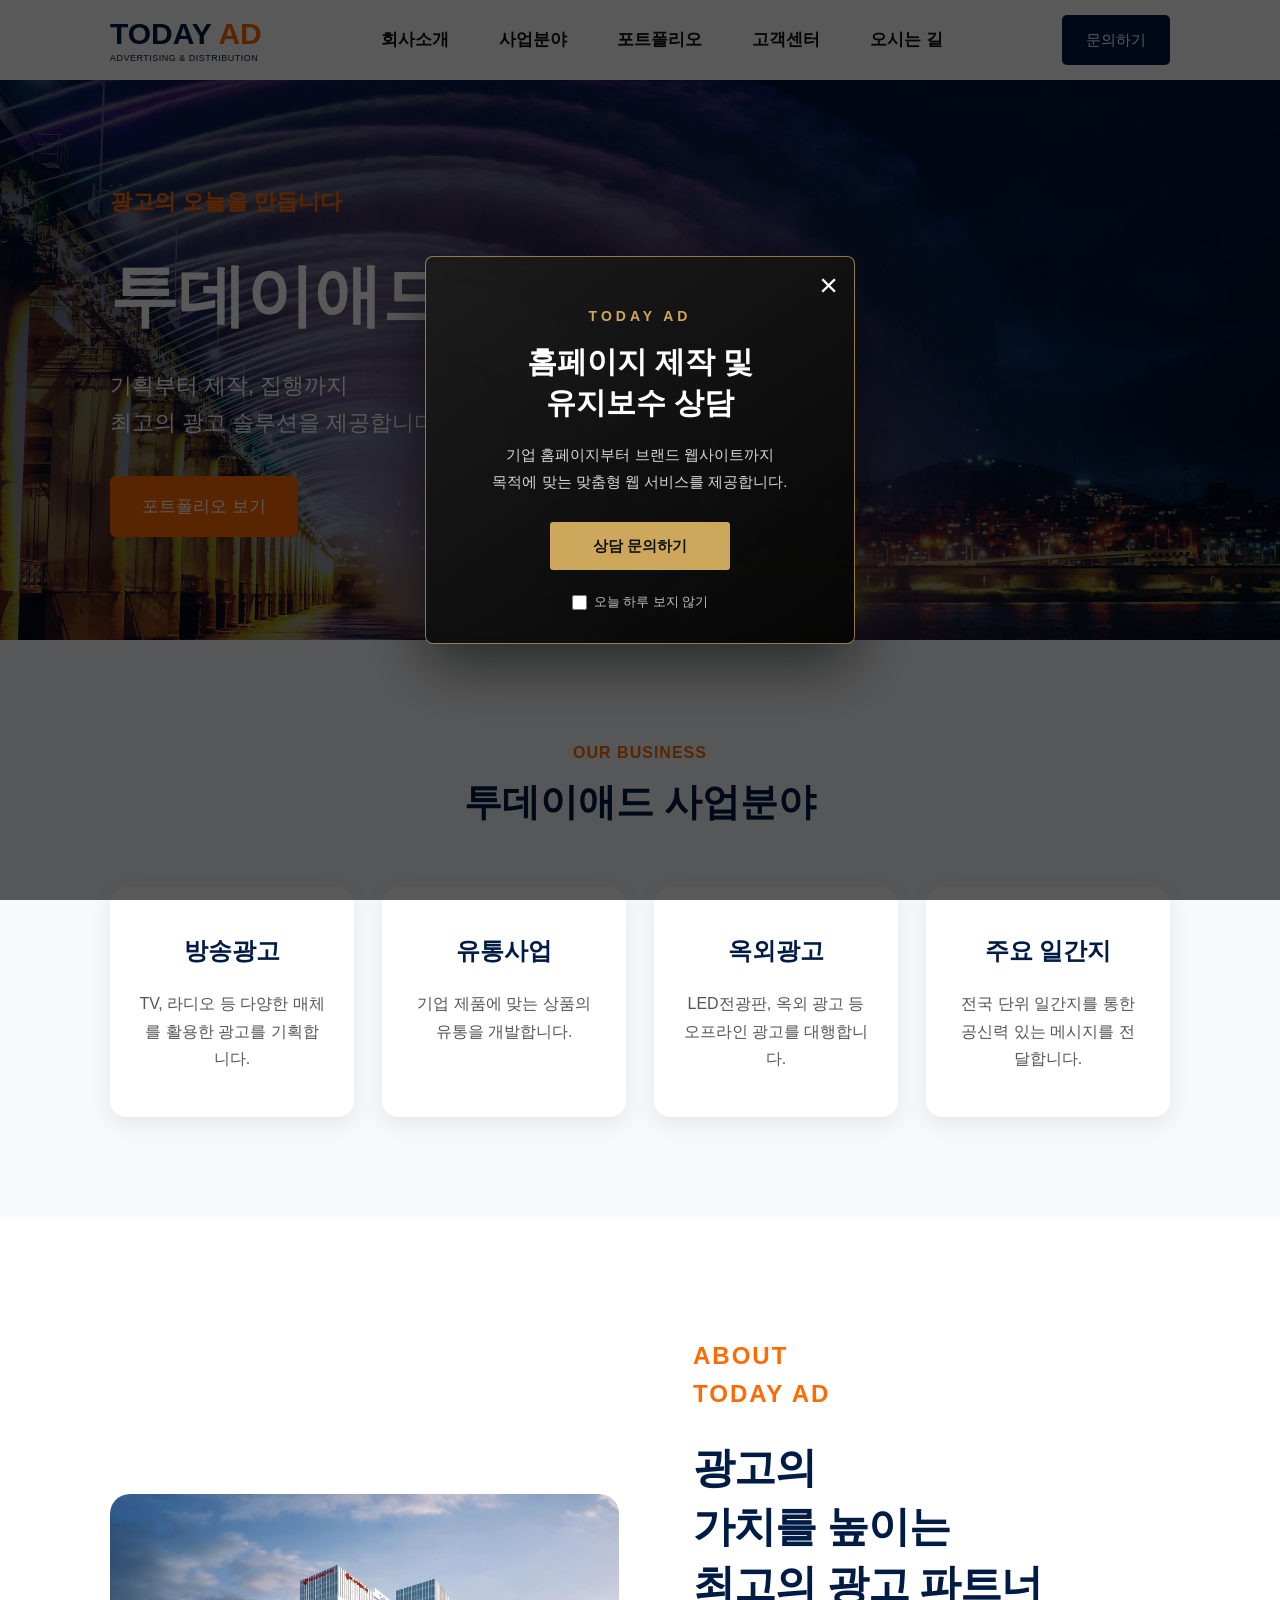
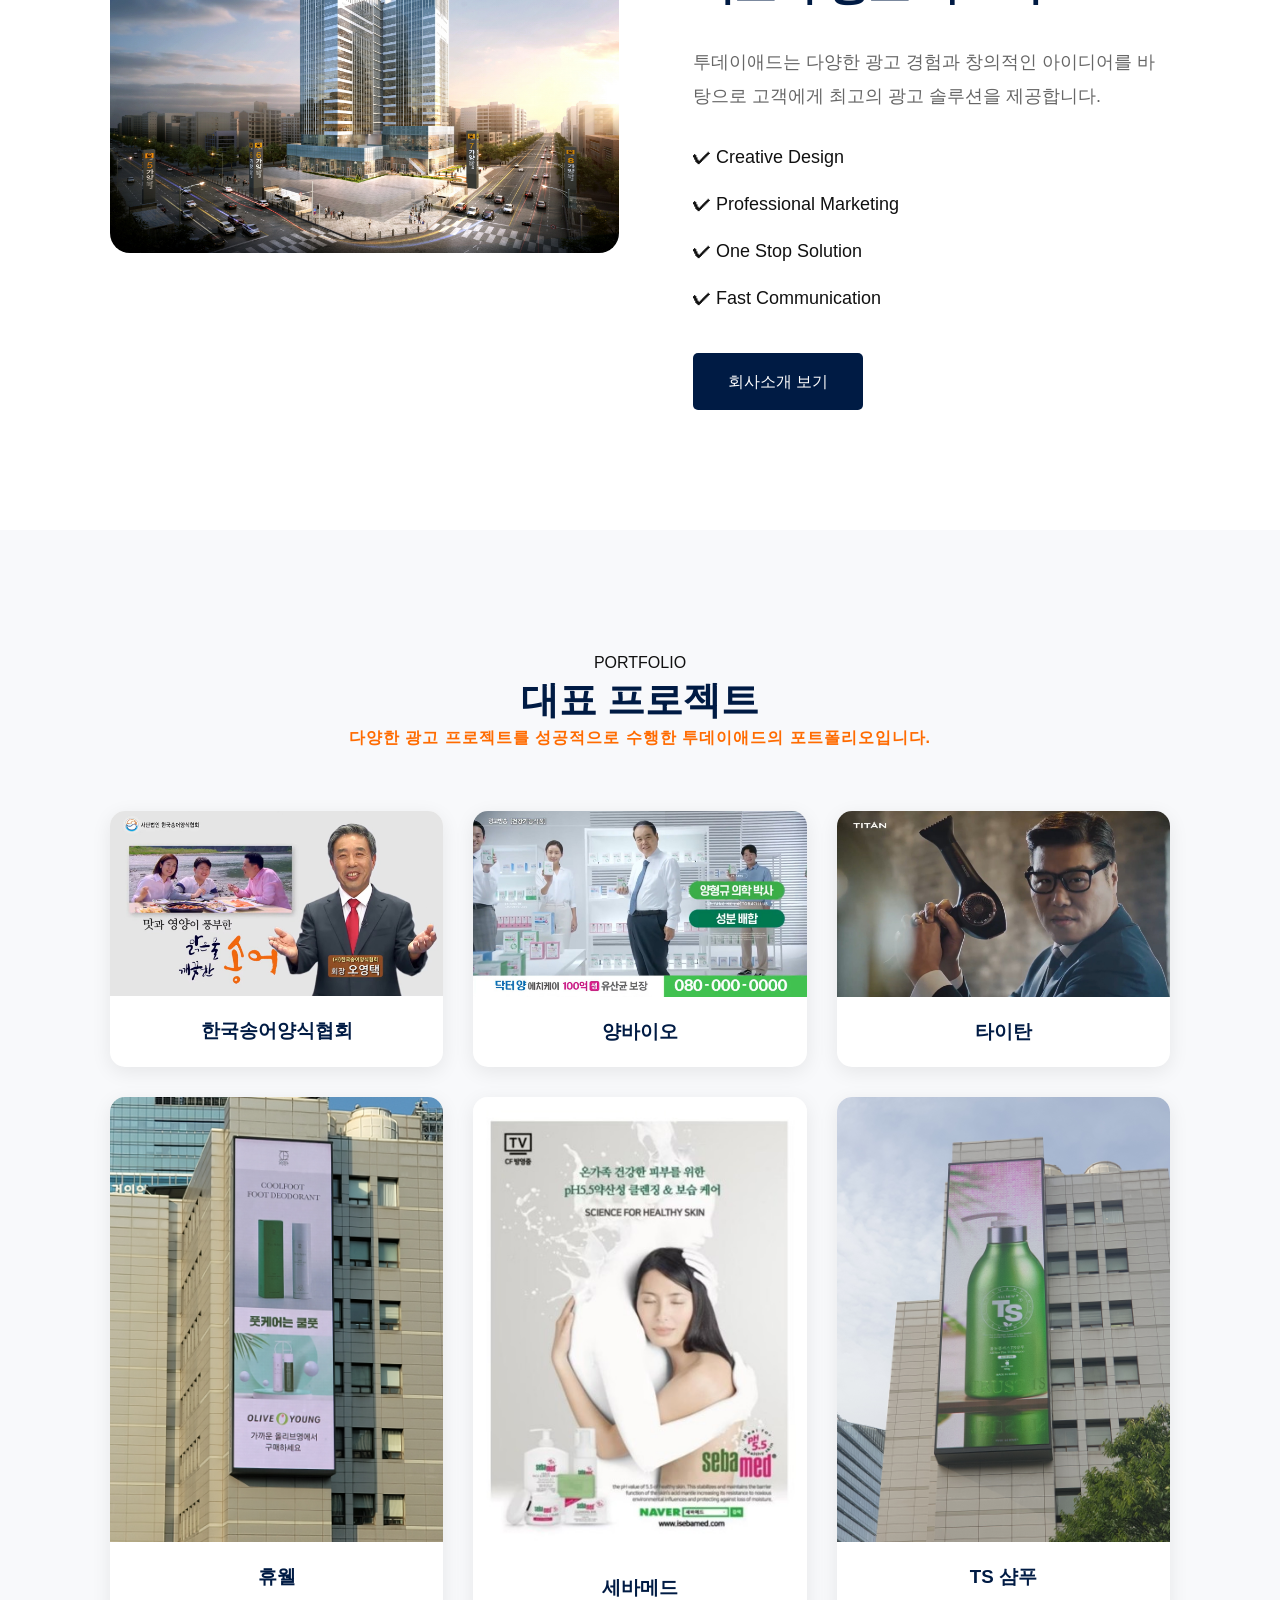
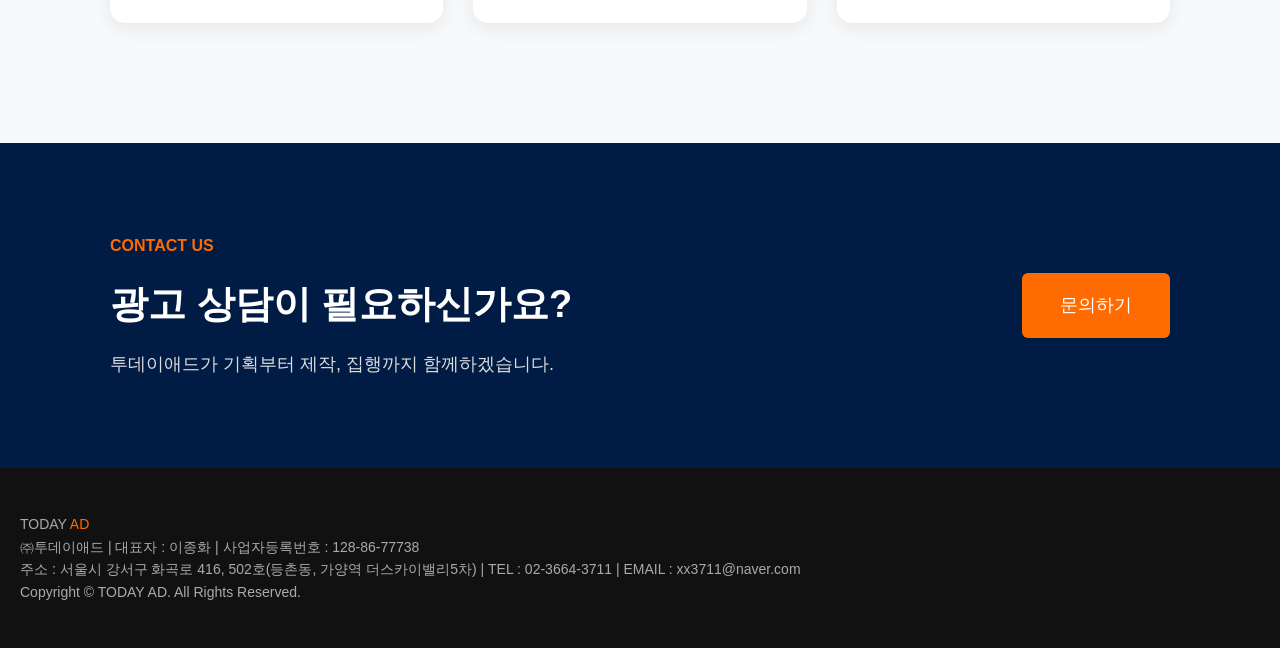
==== index.html @ 16fe9e1e "Add files via upload" ====
<!doctype html>
<html lang="ko">
<head>
	
 <meta charset="utf-8">

  <title>TODAY AD | 광고대행 · 옥외광고 · 디자인 · 인쇄</title>

  <meta name="description" content="TODAY AD는 광고기획, 옥외광고, 디자인, 인쇄, 마케팅 전문 광고회사입니다.">

  <meta name="keywords" content="투데이애드, TODAY AD, 광고대행, 광고회사, 옥외광고, 현수막, 배너, 디자인, 인쇄, 마케팅">

  <meta name="viewport" content="width=device-width, initial-scale=1.0">

  <link rel="stylesheet" href="css/style.css">	
	

</head>

<body>

	<!-- TODAY AD 팝업 -->
<div class="today-popup" id="todayPopup">

  <div class="popup-box">

    <button type="button" class="popup-close" id="popupClose">
      ×
    </button>

    <div class="popup-label">
      TODAY AD
    </div>

    <h2>
      홈페이지 제작 및<br>
      유지보수 상담
    </h2>

    <p>
      기업 홈페이지부터 브랜드 웹사이트까지<br>
      목적에 맞는 맞춤형 웹 서비스를 제공합니다.
    </p>

    <a href="contact.html" class="popup-button">
      상담 문의하기
    </a>

    <label class="popup-today-close">
      <input type="checkbox" id="todayCloseCheck">
      오늘 하루 보지 않기
    </label>

  </div>

</div>
	
  <!-- 헤더 -->
  <header>
    <div class="logo">
      TODAY <span>AD</span>
      <p>ADVERTISING & DISTRIBUTION</p>
    </div>

    <nav>
      <a href="company.html">회사소개</a>
      <a href="business.html">사업분야</a>
	  <a href="portfolio.html">포트폴리오</a>
      <a href="contact.html">고객센터</a>
      <a href="location.html">오시는 길</a>
    </nav>

    <a href="contact.html" class="top-btn">문의하기</a>
  </header>

	
<!-- 메인 비주얼 -->
<section class="main-visual">
  <div class="main-text">
    <p class="orange">광고의 오늘을 만듭니다</p>
    <h1>투데이애드</h1>
    <p>기획부터 제작, 집행까지<br>최고의 광고 솔루션을 제공합니다.</p>
    <a href="portfolio.html" class="main-btn">포트폴리오 보기</a>
  </div>
</section>	
	
			
	
<!-- 사업분야 -->
<section class="business-section">
  <div class="section-title">
    <p>OUR BUSINESS</p>
    <h2>투데이애드 사업분야</h2>
  </div>

  <div class="business-list">
    <div class="business-card">
      <h3>방송광고</h3>
      <p>TV, 라디오 등 다양한 매체를 활용한 광고를 기획합니다.</p>
    </div>

    <div class="business-card">
      <h3>유통사업</h3>
      <p>기업 제품에 맞는 상품의 유통을 개발합니다.</p>
    </div>

    <div class="business-card">
      <h3>옥외광고</h3>
      <p>LED전광판, 옥외 광고 등 오프라인 광고를 대행합니다.</p>
    </div>

    <div class="business-card">
      <h3>주요 일간지 </h3>
      <p>전국 단위 일간지를 통한 공신력 있는 메시지를 전달합니다.</p>
    </div>
  </div>
	
	</section>
	
	<!-- 회사소개 -->
	
<section class="about-section">

    <div class="about-image">
        <img src="images/about.jpg" alt="회사소개">
    </div>

    <div class="about-text">

		<span>ABOUT</span><br>
      <span>TODAY AD</span> 
		
<h2> 광고의 <br> 
		 가치를 높이는<br>
          최고의 광고 파트너 </h2>
<p>
          투데이애드는 다양한 광고 경험과 창의적인 아이디어를
          바탕으로 고객에게 최고의 광고 솔루션을 제공합니다.
      </p>

        <ul>
            <li>✔ Creative Design</li>
            <li>✔ Professional Marketing</li>
            <li>✔ One Stop Solution</li>
            <li>✔ Fast Communication</li>
        </ul>

        <a href="company.html" class="about-btn">
            회사소개 보기
        </a>

    </div>
	
	</section>

	
	<!-- Portfolio -->

<section class="portfolio-section">

    <div class="section-title">

        <span>PORTFOLIO</span>

        <h2>대표 프로젝트</h2>

        <p>
            다양한 광고 프로젝트를 성공적으로 수행한
            투데이애드의 포트폴리오입니다.
        </p>

    </div>

    <div class="portfolio-list">

        <div class="portfolio-item">
            <img src="images/portfolio1.jpg" alt="">
            <h3>한국송어양식협회</h3>
        </div>

        <div class="portfolio-item">
            <img src="images/portfolio2.jpg" alt="">
            <h3>양바이오</h3>
        </div>

        <div class="portfolio-item">
            <img src="images/portfolio3.jpg" alt="">
            <h3>타이탄</h3>
        </div>

        <div class="portfolio-item">
            <img src="images/portfolio4.jpg" alt="">
            <h3>휴웰</h3>
        </div>

        <div class="portfolio-item">
            <img src="images/portfolio5.jpg" alt="">
            <h3>세바메드</h3>
        </div>

        <div class="portfolio-item">
            <img src="images/portfolio6.jpg" alt="">
            <h3>TS 샴푸</h3>
        </div>

    </div>
	
	</section>  

	<!-- Contact -->
<section class="contact-section">
  <div class="contact-text">
    <p>CONTACT US</p>
    <h2>광고 상담이 필요하신가요?</h2>
    <span>투데이애드가 기획부터 제작, 집행까지 함께하겠습니다.</span>
  </div>

  <a href="contact.html" class="contact-btn">문의하기</a>
</section>

<!-- Footer -->
<footer>
  <div class="footer-logo">
    TODAY <span>AD</span>
  </div>

  <p>㈜투데이애드 | 대표자 : 이종화 | 사업자등록번호 : 128-86-77738</p>
  <p>주소 : 서울시 강서구 화곡로 416, 502호(등촌동, 가양역 더스카이밸리5차) | TEL : 02-3664-3711 | EMAIL : xx3711@naver.com</p>
  <p class="copy">Copyright © TODAY AD. All Rights Reserved.</p>
</footer>
	

<script src="js/contact.js?v=4"></script>


</body>
</html>
---- css/style.css ----
/* ============= */

* {
  margin: 0;
  padding: 0;
  box-sizing: border-box;
}

body {
  font-family: "맑은 고딕", "Noto Sans KR", sans-serif;
  color: #111;
  line-height: 1.6;
}

a {
  text-decoration: none;
  color: inherit;
}

img {
  max-width: 100%;
  display: block;
}

/* ===========================
   HEADER
=========================== */
header {
  position: fixed;
  top: 0;
  left: 0;
  width: 100%;
  height: 80px;
  background: #fff;
  display: flex;
  justify-content: space-between;
  align-items: center;
  padding: 0 110px;
  z-index: 999;
  box-shadow: 0 2px 10px rgba(0,0,0,0.08);
}

.logo {
  font-size: 30px;
  font-weight: bold;
  color: #001b44;
  line-height: 1.1;
}

.logo span {
  color: #ff6b00;
}

.logo p {
  font-size: 9px;
  font-weight: normal;
  letter-spacing: 0.5px;
  margin-top: 4px;
}

nav {
  display: flex;
  align-items: center;
}

nav a {
  margin: 0 25px;
  font-size: 17px;
  font-weight: 600;
  position: relative;
  transition: 0.3s;
}

nav a::after {
  content: "";
  position: absolute;
  width: 0;
  height: 2px;
  background: #ff6b00;
  left: 0;
  bottom: -8px;
  transition: 0.3s;
}

nav a:hover {
  color: #ff6b00;
}

nav a:hover::after {
  width: 100%;
}

.top-btn {
  background: #001b44;
  color: #fff;
  padding: 13px 24px;
  border-radius: 5px;
  font-size: 15px;
  white-space: nowrap;
  transition: 0.3s;
}

.top-btn:hover {
  background: #ff6b00;
}

/* ===========================
   MAIN PAGE
=========================== */
.main-visual {
  margin-top: 80px;
  height: 560px;
  background:
    linear-gradient(rgba(0,20,60,0.65), rgba(0,20,60,0.35)),
url("../images/main2.jpg") center/cover no-repeat;
  display: flex;
  align-items: center;
  padding-left: 110px;
}

.main-text {
  color: #fff;
}

.orange {
  color: #ff6b00;
  font-size: 20px;
  margin-bottom: 25px;
  font-weight: bold;
}

.main-text h1 {
  font-size: 68px;
  margin-bottom: 30px;
  line-height: 1.2;
}

.main-text p {
  font-size: 22px;
  line-height: 1.7;
  margin-bottom: 35px;
}

.main-btn {
  background: #ff6b00;
  color: #fff;
  padding: 17px 32px;
  border-radius: 6px;
  font-size: 17px;
  display: inline-block;
  transition: 0.3s;
}

.main-btn:hover {
  background: #001b44;
  transform: translateY(-3px);
}

.section-title {
  text-align: center;
  margin-bottom: 60px;
}

.section-title p {
  color: #ff6b00;
  font-size: 16px;
  font-weight: bold;
  margin-bottom: 12px;
  letter-spacing: 1px;
}

.section-title h2 {
  font-size: 38px;
  color: #001b44;
  line-height: 1.3;
}

.business-section {
  padding: 100px 110px;
  background: #f7f9fc;
  text-align: center;
}

.business-list {
  display: flex;
  gap: 28px;
  justify-content: center;
}

.business-card {
  width: 25%;
  background: #fff;
  padding: 45px 28px;
  border-radius: 16px;
  box-shadow: 0 8px 25px rgba(0,0,0,0.08);
  transition: 0.3s;
}

.business-card:hover {
  transform: translateY(-10px);
  box-shadow: 0 20px 35px rgba(0,0,0,0.18);
}

.business-card h3 {
  color: #001b44;
  font-size: 24px;
  margin-bottom: 20px;
}

.business-card p {
  font-size: 16px;
  line-height: 1.7;
  color: #555;
}

.about-section {
  padding: 120px 110px;
  display: flex;
  justify-content: space-between;
  align-items: center;
}

.about-image {
  width: 48%;
}

.about-image img {
  border-radius: 20px;
}

.about-text {
  width: 45%;
}

.about-text span {
  color: #ff6b00;
  font-size: 24px;
  font-weight: bold;
  letter-spacing: 2px;
}

.about-text h2 {
  font-size: 42px;
  color: #001b44;
  margin: 25px 0 30px;
  line-height: 1.4;
  letter-spacing: -1px;
}

.about-text p {
  font-size: 18px;
  color: #666;
  line-height: 1.9;
  margin-bottom: 30px;
}

.about-text ul {
  list-style: none;
  margin-bottom: 40px;
}

.about-text li {
  font-size: 18px;
  margin-bottom: 18px;
}

.about-btn {
  display: inline-block;
  background: #001b44;
  color: #fff;
  padding: 16px 35px;
  border-radius: 5px;
}

.portfolio-section {
  padding: 120px 110px;
  background: #f8f9fb;
}

.portfolio-list {
  display: grid;
  grid-template-columns: repeat(3, 1fr);
  gap: 30px;
}

.portfolio-item {
  overflow: hidden;
  border-radius: 15px;
  background: #fff;
  box-shadow: 0 5px 20px rgba(0,0,0,0.08);
  transition: 0.3s;
}

.portfolio-item:hover {
  transform: translateY(-10px);
}

.portfolio-item h3 {
  padding: 20px;
  text-align: center;
  color: #001b44;
}

.contact-section {
  padding: 90px 110px;
  background: #001b44;
  color: #fff;
  display: flex;
  justify-content: space-between;
  align-items: center;
}

.contact-text p {
  color: #ff6b00;
  font-weight: bold;
  margin-bottom: 15px;
}

.contact-text h2 {
  font-size: 38px;
  margin-bottom: 15px;
}

.contact-text span {
  font-size: 18px;
  color: #ddd;
}

.contact-btn {
  background: #ff6b00;
  color: #fff;
  padding: 18px 38px;
  border-radius: 6px;
  font-size: 18px;
}

/* ===========================
   SUB VISUAL
=========================== */

.sub-visual {
  height: 360px;
  margin-top: 80px;
  background:
    linear-gradient(rgba(0,20,60,0.65), rgba(0,20,60,0.45)),
    url("../images/company.jpg") center/cover no-repeat;
  display: flex;
  align-items: center;
  justify-content: center;
  text-align: center;
  color: #fff;
}

.company-visual {
  background:
    linear-gradient(rgba(0,20,60,0.65), rgba(0,20,60,0.45)),
    url("../images/company-banner.jpg") center/cover no-repeat;
}

.business-visual {
  background:
    linear-gradient(rgba(0,20,60,0.65), rgba(0,20,60,0.45)),
    url("../images/business.jpg") center/cover no-repeat;
}

.portfolio-visual {
  background:
    linear-gradient(rgba(0,20,60,0.65), rgba(0,20,60,0.45)),
    url("../images/portfolio-bg.jpg") center/cover no-repeat;
}

.contact-visual {
  background:
    linear-gradient(rgba(0,20,60,0.65), rgba(0,20,60,0.45)),
    url("../images/contact.jpg") center/cover no-repeat;
}

.location-visual {
  background:
    linear-gradient(rgba(0,20,60,0.65), rgba(0,20,60,0.45)),
    url("../images/location.jpg") center/cover no-repeat;
}


.sub-visual-text p {
  color: #ff6b00;
  font-size: 20px;
  font-weight: bold;
  letter-spacing: 2px;
  margin-bottom: 15px;
}

.sub-visual-text h1 {
  font-size: 54px;
  margin-bottom: 15px;
}

.sub-visual-text span {
  font-size: 20px;
}

/* ===========================
   COMPANY PAGE
=========================== */
.company-intro {
  max-width: 1200px;
  width: calc(100% - 40px);
  margin: 100px auto;
  display: flex;
  justify-content: space-between;
  align-items: center;
  gap: 60px;
}

.company-left {
  width: 48%;
}

.company-left img {
  width: 100%;
  border-radius: 20px;
}

.company-right {
  width: 46%;
}

.small-title {
  color: #ff6b00;
  font-size: 20px;
  font-weight: bold;
  letter-spacing: 2px;
  margin-bottom: 18px;
}

.company-right h2 {
  font-size: 42px;
  color: #001b44;
  margin: 30px 0;
  line-height: 1.4;
}

.company-right p {
  font-size: 18px;
  line-height: 1.9;
  color: #666;
}

.ceo-section {
  padding: 100px 20px;
  background: #f7f9fc;
}

.ceo-box {
  max-width: 1200px;
  width: 100%;
  margin: 0 auto;
  background: #fff;
  padding: 70px 40px;
  border-radius: 20px;
  text-align: center;
  box-shadow: 0 8px 25px rgba(0,0,0,0.08);
}

.ceo-box h2 {
  font-size: 40px;
  color: #001b44;
  line-height: 1.4;
  margin: 25px 0;
  text-align: center;
  word-break: keep-all;
}

.ceo-box p {
  font-size: 18px;
  line-height: 1.9;
  color: #555;
  text-align: center;
  word-break: keep-all;
}

.ceo-name {
  margin-top: 35px;
  color: #001b44 !important;
}

.value-section,
.history-section,
.strength-section,
.business-page,
.portfolio-page,
.contact-page,
.location-page {
  padding: 120px 20px;
}

.value-section,
.history-section,
.portfolio-page,
.location-page {
  background: #fff;
}

.strength-section,
.contact-page {
  background: #f8f9fb;
}

.value-list,
.strength-list {
  max-width: 1200px;
  margin: 60px auto 0;
  display: flex;
  justify-content: space-between;
  gap: 30px;
}

.value-card {
  flex: 1;
  background: #f8f9fb;
  padding: 45px;
  border-radius: 20px;
  text-align: center;
  transition: 0.3s;
}

.value-card:hover,
.strength-card:hover {
  transform: translateY(-10px);
  box-shadow: 0 15px 35px rgba(0,0,0,0.15);
}

.value-card h3 {
  color: #001b44;
  font-size: 30px;
  margin-bottom: 20px;
}

.value-card p {
  line-height: 1.8;
  color: #666;
}

.history-list {
  max-width: 1000px;
  margin: 60px auto 0;
}

.history-item {
  display: flex;
  align-items: center;
  padding: 25px 0;
  border-bottom: 1px solid #ddd;
}

.history-item h3 {
  width: 180px;
  color: #ff6b00;
  font-size: 32px;
}

.history-item p {
  font-size: 18px;
  color: #555;
}

.strength-card {
  flex: 1;
  background: #fff;
  padding: 45px;
  text-align: center;
  border-radius: 20px;
  box-shadow: 0 8px 20px rgba(0,0,0,0.08);
  transition: 0.3s;
}

.strength-card h3 {
  font-size: 42px;
  color: #ff6b00;
  margin-bottom: 15px;
}

.strength-card span {
  font-size: 18px;
  color: #555;
}

/* ===========================
   BUSINESS / PORTFOLIO / CONTACT / LOCATION
=========================== */
.business-grid,
.portfolio-grid,
.contact-wrap,
.location-wrap {
  max-width: 1200px;
  margin: 60px auto 0;
}

.business-grid {
  display: grid;
  grid-template-columns: repeat(3, 1fr);
  gap: 30px;
}

.business-box {
  background: #f8f9fb;
  padding: 50px;
  border-radius: 20px;
  transition: 0.3s;
}

.business-box:hover {
  transform: translateY(-8px);
  box-shadow: 0 12px 30px rgba(0,0,0,0.12);
}

.business-box h3 {
  color: #001b44;
  font-size: 30px;
  margin-bottom: 20px;
}

.business-box p {
  font-size: 18px;
  line-height: 1.8;
  color: #666;
}

.portfolio-grid {
  display: grid;
  grid-template-columns: repeat(3, 1fr);
  gap: 30px;
}

.portfolio-box {
  background: #f8f9fb;
  border-radius: 20px;
  overflow: hidden;
  transition: 0.3s;
}

.portfolio-box:hover {
  transform: translateY(-10px);
  box-shadow: 0 15px 35px rgba(0,0,0,0.15);
}

.portfolio-box img {
  width: 100%;
  height: 240px;
  object-fit: cover;
  transition: 0.5s;
}

.portfolio-box:hover img {
  transform: scale(1.08);
}

.portfolio-info {
  padding: 25px;
}

.portfolio-info span {
  color: #ff6b00;
  font-size: 15px;
  font-weight: bold;
  letter-spacing: 1px;
  display: block;
  margin-bottom: 8px;
}

.portfolio-info h3 {
  font-size: 24px;
  color: #001b44;
  margin-bottom: 12px;
}

.portfolio-info p {
  font-size: 16px;
  color: #666;
}

.contact-wrap,
.location-wrap {
  display: flex;
  justify-content: space-between;
  gap: 40px;
}

.contact-form {
  width: 65%;
  background: #fff;
  padding: 50px;
  border-radius: 20px;
}

.contact-info-box {
  width: 35%;
  background: #001b44;
  color: #fff;
  padding: 50px;
  border-radius: 20px;
}

.contact-info-box h3 {
  font-size: 30px;
  margin-bottom: 30px;
}

.contact-info-box p {
  line-height: 2;
  color: #ddd;
}

.contact-form form {
  display: flex;
  flex-direction: column;
}

.contact-form input,
.contact-form textarea {
  width: 100%;
  padding: 15px;
  margin-bottom: 18px;
  border: 1px solid #ddd;
  border-radius: 6px;
  font-size: 16px;
}

.contact-form textarea {
  height: 180px;
  resize: none;
}

.agree {
  display: flex;
  align-items: center;
  gap: 10px;
  margin: 15px 0;
  font-size: 15px;
  color: #555;
}

.agree input[type="checkbox"] {
  width: 18px;
  height: 18px;
  margin: 0;
  padding: 0;
}

.contact-form button {
  width: 100%;
  padding: 16px;
  background: #08295c;
  color: #fff;
  border: none;
  border-radius: 6px;
  font-size: 18px;
  font-weight: bold;
  cursor: pointer;
  transition: 0.3s;
}

.contact-form button:hover {
  background: #f58220;
}

.map-box {
  width: 60%;
}

.map-box img {
  border-radius: 20px;
}

.location-info {
  width: 40%;
  background: #f8f9fb;
  padding: 50px;
  border-radius: 20px;
}

.location-info h3 {
  font-size: 32px;
  color: #001b44;
  margin-bottom: 30px;
}

.location-info p {
  font-size: 17px;
  line-height: 2;
  color: #555;
}

/* ===========================
   SUCCESS PAGE
=========================== */
.success-page {
  min-height: 100vh;
  background: #f4f6f9;
  display: flex;
  align-items: center;
  justify-content: center;
  padding: 20px;
}

.success-box {
  width: 520px;
  padding: 60px 40px;
  background: #fff;
  text-align: center;
  border-radius: 18px;
  box-shadow: 0 10px 30px rgba(0,0,0,0.08);
}

.success-box h1 {
  font-size: 30px;
  color: #06285c;
  margin-bottom: 20px;
}

.success-box p {
  font-size: 17px;
  color: #555;
  line-height: 1.7;
}

.success-box a {
  display: inline-block;
  margin-top: 30px;
  padding: 14px 34px;
  background: #06285c;
  color: #fff;
  border-radius: 6px;
  font-weight: bold;
}

.success-box a:hover {
  background: #f58220;
}

/* ===========================
   FOOTER
=========================== */
footer {
  background: #111;
  color: #aaa;
  padding: 45px 20px;
  font-size: 14px;
}

.footer-inner {
  max-width: 1200px;
  margin: 0 auto;
  display: flex;
  justify-content: space-between;
  align-items: center;
  gap: 30px;
}

.footer-logo h2 {
  font-size: 30px;
  color: #fff;
}

.footer-logo span {
  color: #ff6b00;
}

.footer-logo p,
.footer-info p,
.footer-call p {
  margin-bottom: 8px;
}

.footer-call h3 {
  color: #fff;
  margin-bottom: 8px;
}

.footer-call h2 {
  color: #ff6b00;
}

/* ===========================
   TABLET
=========================== */
@media screen and (max-width: 1024px) {
  header {
    padding: 0 40px;
  }

  nav a {
    margin: 0 12px;
    font-size: 15px;
  }

  .main-visual {
    padding-left: 50px;
  }

  .business-section,
  .about-section,
  .portfolio-section,
  .contact-section {
    padding-left: 40px;
    padding-right: 40px;
  }

  .company-intro,
  .value-list,
  .strength-list,
  .business-grid,
  .portfolio-grid,
  .contact-wrap,
  .location-wrap {
    width: 100%;
  }
}

/* ===========================
   MOBILE
=========================== */
@media screen and (max-width: 768px) {
  header {
    position: relative;
    height: auto;
    display: block;
    padding: 20px;
    text-align: center;
  }

  .logo {
    font-size: 26px;
  }

  nav {
    margin-top: 20px;
    display: grid;
    grid-template-columns: repeat(2, 1fr);
    gap: 10px;
  }

  nav a {
    margin: 0;
    padding: 10px;
    background: #f5f5f5;
    font-size: 14px;
  }

  nav a::after {
    display: none;
  }

  .top-btn {
    display: block;
    margin-top: 15px;
    width: 100%;
  }

  .main-visual,
  .sub-visual {
    margin-top: 0;
    height: 420px;
    padding: 40px 25px;
    background-position: center;
  }

  .main-text h1 {
    font-size: 42px;
  }

  .main-text p {
    font-size: 17px;
  }

  .sub-visual-text h1 {
    font-size: 34px;
  }

  .sub-visual-text span {
    font-size: 15px;
  }

  .business-section,
  .about-section,
  .portfolio-section,
  .contact-section,
  .value-section,
  .history-section,
  .strength-section,
  .business-page,
  .portfolio-page,
  .contact-page,
  .location-page {
    padding: 70px 20px;
  }

  .business-list,
  .about-section,
  .contact-section,
  .company-intro,
  .value-list,
  .strength-list,
  .contact-wrap,
  .location-wrap {
    display: block;
  }

  .business-card,
  .about-image,
  .about-text,
  .company-left,
  .company-right,
  .contact-form,
  .contact-info-box,
  .map-box,
  .location-info {
    width: 100%;
  }

  .business-card,
  .value-card,
  .strength-card {
    margin-bottom: 25px;
  }

  .about-text,
  .company-right,
  .contact-info-box,
  .location-info {
    margin-top: 35px;
  }

  .company-intro {
    width: 100%;
    margin: 70px auto;
  }

  .company-right h2,
  .about-text h2 {
    font-size: 32px;
  }

  .ceo-section {
    padding: 60px 20px;
  }

  .ceo-box {
    padding: 45px 24px;
  }

  .ceo-box h2 {
    font-size: 30px;
    line-height: 1.45;
  }

  .ceo-box p {
    font-size: 15px;
    line-height: 1.8;
  }

  .portfolio-list,
  .portfolio-grid,
  .business-grid {
    grid-template-columns: 1fr;
  }

  .history-item {
    display: block;
  }

  .history-item h3 {
    width: auto;
    margin-bottom: 10px;
  }

  .footer-inner {
    display: block;
    text-align: center;
  }

  .footer-info,
  .footer-call {
    margin-top: 25px;
  }
}

@media screen and (max-width: 480px) {
  .main-text h1 {
    font-size: 34px;
  }

  .section-title h2,
  .company-right h2,
  .about-text h2 {
    font-size: 28px;
  }

  .ceo-box h2 {
    font-size: 27px;
  }
}


/* 모바일 좌우 흔들림 방지 */
html,
body {
  width: 100%;
  overflow-x: hidden;
}

@media screen and (max-width: 768px) {
  .company-intro,
  .value-list,
  .history-list,
  .strength-list,
  .business-grid,
  .portfolio-grid,
  .contact-wrap,
  .location-wrap {
    width: 100%;
    max-width: 100%;
    box-sizing: border-box;
  }
}

/* 서브페이지 모바일 좌우 밀림 해결 */
@media screen and (max-width: 768px) {

  html,
  body {
    width: 100%;
    overflow-x: hidden;
  }

  .sub-visual {
    margin-top: 0;
    width: 100%;
  }

.company-intro,
.value-list,
.history-list,
.strength-list,
.business-grid,
.portfolio-grid,
.contact-wrap,
.location-wrap {
    width: 100% !important;
    max-width: 100% !important;
    display: block !important;
    padding: 0 !important;
    margin: 0 auto !important;
    box-sizing: border-box !important;
}	
	
.business-box,
.portfolio-box,
.value-card,
.strength-card,
.contact-form,
.contact-info-box,
.map-box,
.location-info,
.company-left,
.company-right {
    width: 100% !important;
    max-width: 100% !important;
    box-sizing: border-box !important;
}	
	
	
  .company-left,
  .company-right,
  .value-card,
  .strength-card,
  .contact-form,
  .contact-info-box,
  .map-box,
  .location-info {
    width: 100% !important;
    margin-bottom: 25px;
  }

  .business-box,
  .portfolio-box {
    width: 100%;
    margin-bottom: 25px;
  }

  .history-item {
    display: block;
  }
}

/* 메인페이지 문의하기 버튼 모바일 겹침 해결 */
@media screen and (max-width: 768px) {
  .contact-text {
    margin-bottom: 35px;
  }

  .contact-btn {
    display: inline-block;
    margin-top: 10px;
  }
}


/* 메인 모바일 문의하기 버튼 강제 수정 */
@media screen and (max-width: 768px) {
  .contact-section .contact-btn {
    display: block !important;
    width: fit-content !important;
    margin: 40px auto 0 !important;
    clear: both !important;
  }
}

.business-grid {
  display: grid;
  grid-template-columns: repeat(3, 1fr);
  gap: 30px;
}

/* =========================
   TODAY AD POPUP
========================= */

.today-popup {
  position: fixed;
  inset: 0;
  z-index: 99999;

  display: flex;
  justify-content: center;
  align-items: center;

  padding: 20px;

  background: rgba(0, 0, 0, 0.65);
}

.popup-box {
  position: relative;

  width: 100%;
  max-width: 430px;

  padding: 48px 35px 30px;

  text-align: center;

  background:
    linear-gradient(
      145deg,
      rgba(28, 28, 28, 0.98),
      rgba(5, 5, 5, 0.98)
    );

  border: 1px solid rgba(205, 168, 92, 0.7);
  border-radius: 8px;

  box-shadow: 0 20px 60px rgba(0, 0, 0, 0.55);

  animation: popupOpen 0.45s ease;
}

.popup-label {
  margin-bottom: 15px;

  color: #cda85c;

  font-size: 14px;
  font-weight: 700;
  letter-spacing: 4px;
}

.popup-box h2 {
  margin-bottom: 18px;

  color: #ffffff;

  font-size: 30px;
  line-height: 1.35;
  font-weight: 700;
}

.popup-box p {
  margin-bottom: 27px;

  color: #d8d8d8;

  font-size: 15px;
  line-height: 1.8;
}

.popup-button {
  display: inline-flex;
  justify-content: center;
  align-items: center;

  min-width: 180px;
  height: 48px;

  color: #111111;
  background: #cda85c;

  font-size: 15px;
  font-weight: 700;
  text-decoration: none;

  border-radius: 3px;

  transition: 0.3s;
}

.popup-button:hover {
  color: #ffffff;
  background: #a9843f;
  transform: translateY(-2px);
}

.popup-close {
  position: absolute;
  top: 12px;
  right: 16px;

  padding: 0;

  color: #ffffff;
  background: transparent;

  font-size: 32px;
  font-weight: 300;
  line-height: 1;

  border: none;
  cursor: pointer;
}

.popup-close:hover {
  color: #cda85c;
}

.popup-today-close {
  display: flex;
  justify-content: center;
  align-items: center;
  gap: 7px;

  margin-top: 22px;

  color: #bfbfbf;

  font-size: 13px;
  cursor: pointer;
}

.popup-today-close input {
  width: 15px;
  height: 15px;

  accent-color: #cda85c;
}

.today-popup.popup-hidden {
  display: none;
}

@keyframes popupOpen {
  from {
    opacity: 0;
    transform: translateY(25px) scale(0.96);
  }

  to {
    opacity: 1;
    transform: translateY(0) scale(1);
  }
}

/* 모바일 팝업 */
@media (max-width: 600px) {

  .today-popup {
    padding: 15px;
  }

  .popup-box {
    max-width: 360px;
    padding: 42px 22px 25px;
  }

  .popup-box h2 {
    font-size: 24px;
  }

  .popup-box p {
    font-size: 14px;
  }

  .popup-button {
    width: 100%;
  }
}
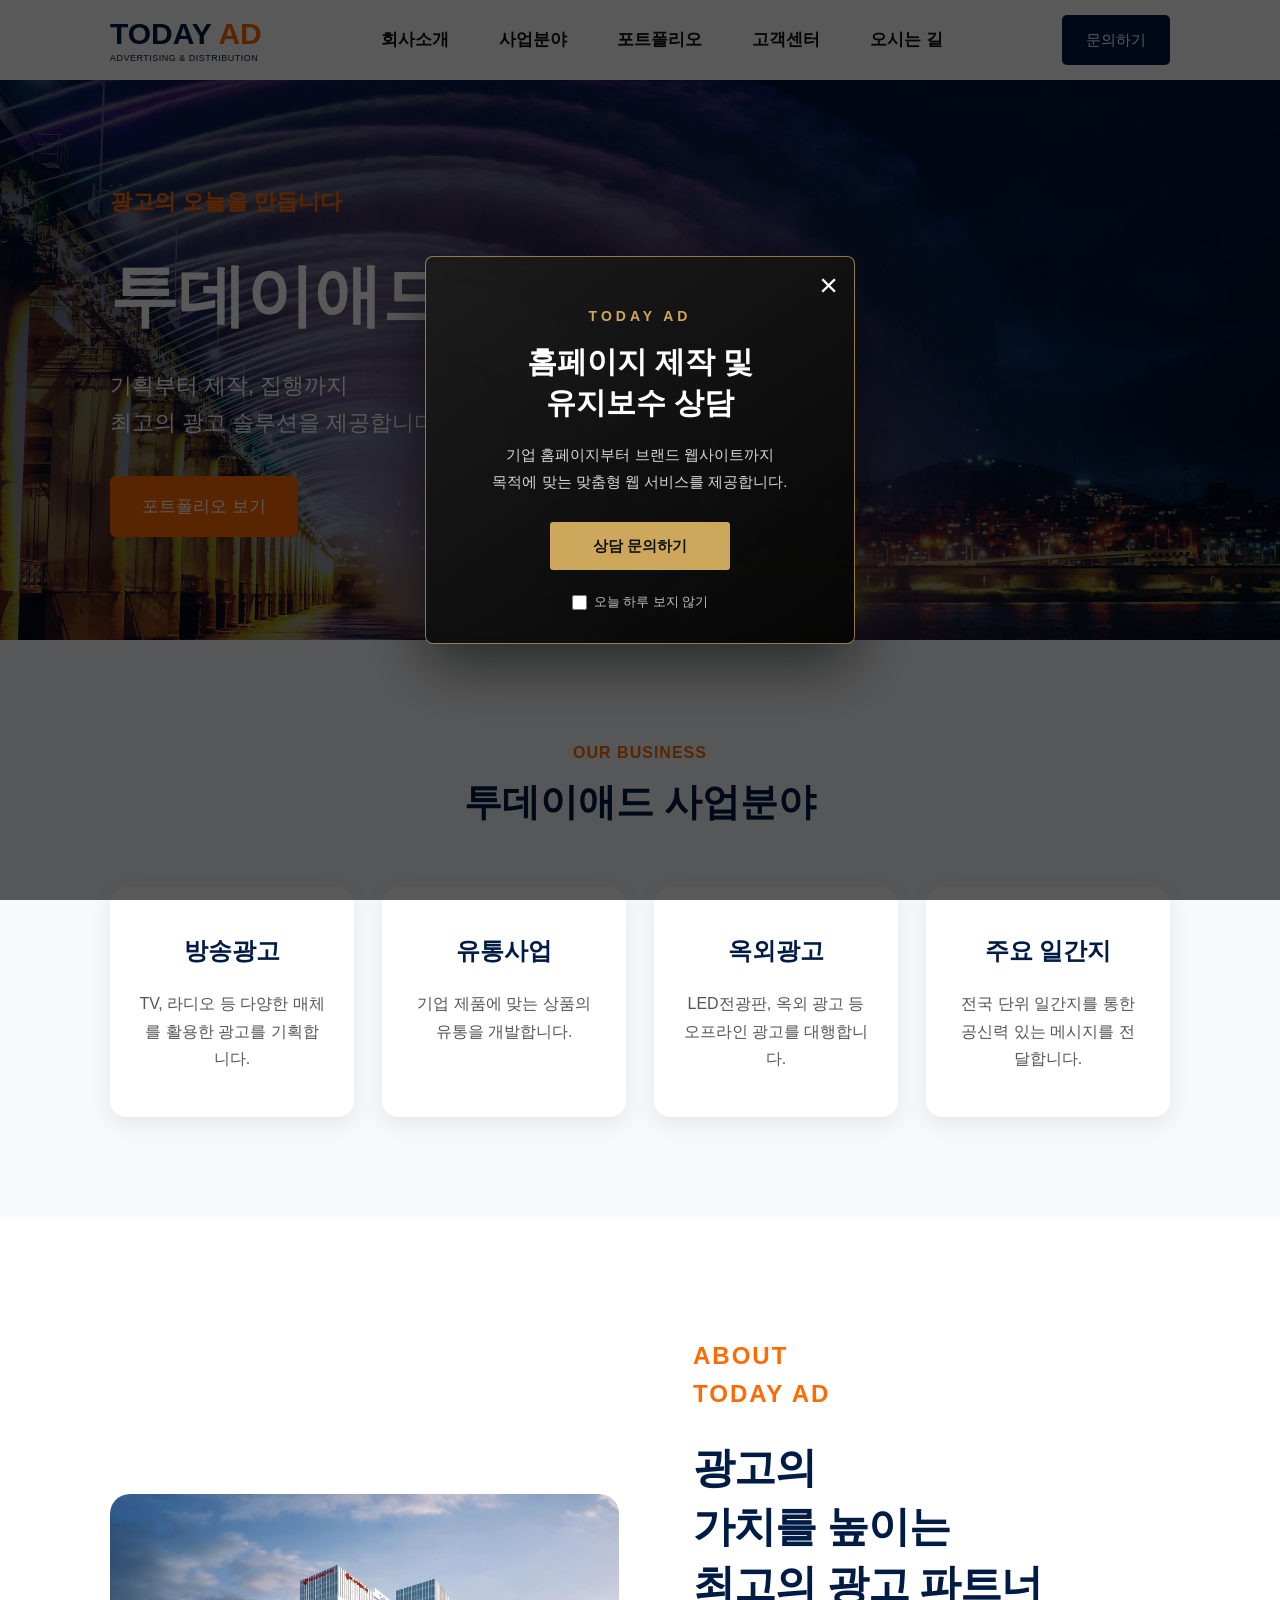
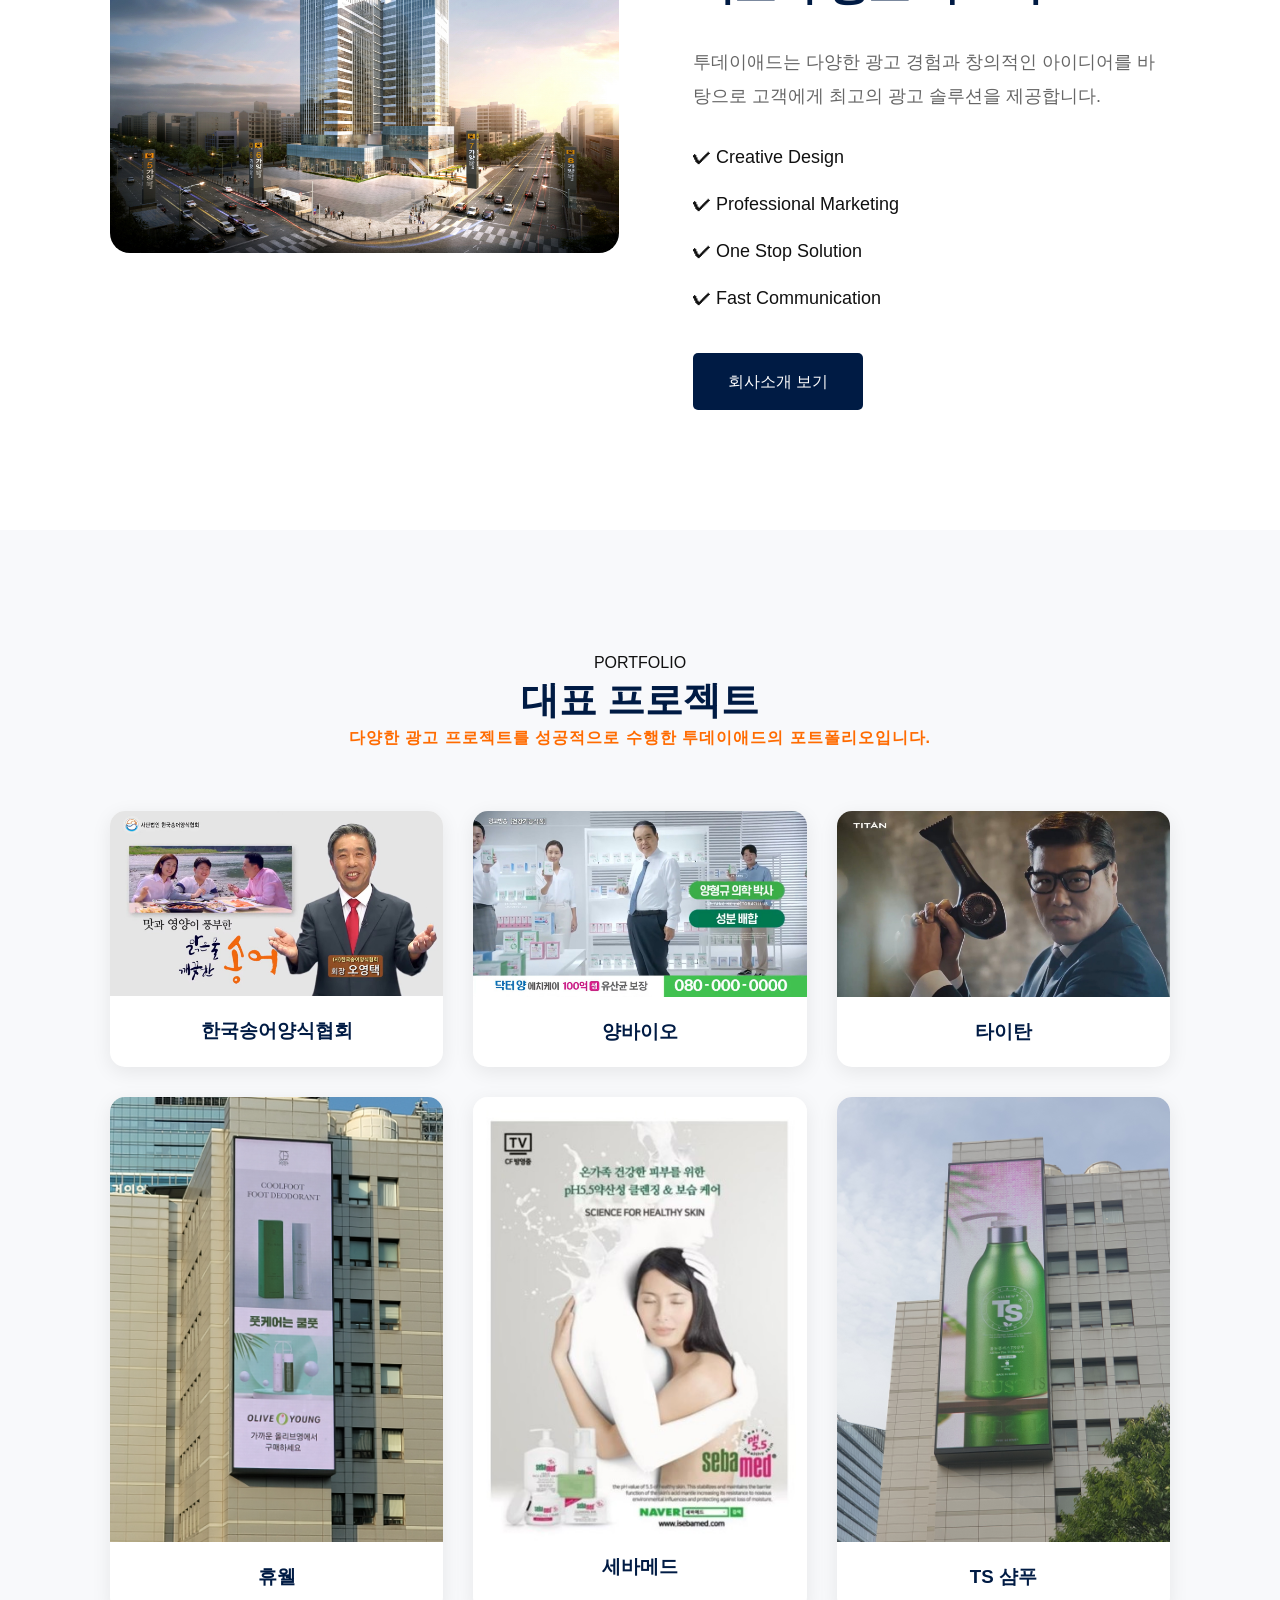
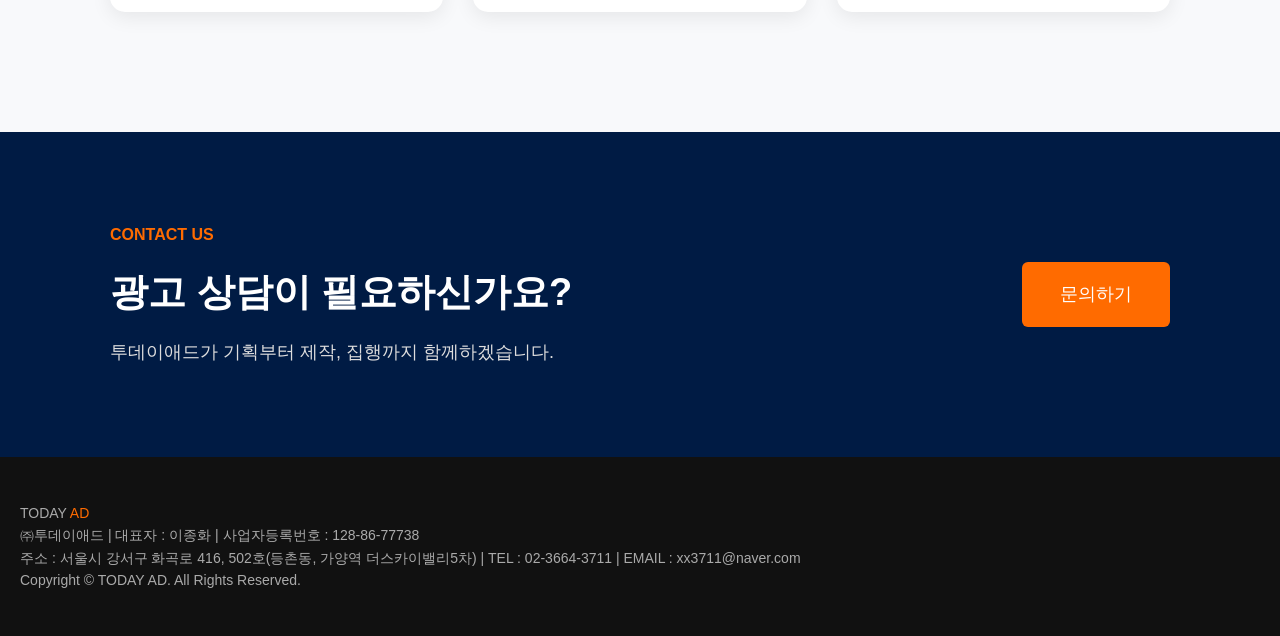
==== commit eb0c9b7a: "Add files via upload" ====
--- a/index.html
+++ b/index.html
@@ -154,58 +154,89 @@
 	</section>
 
 	
+	
+	
 	<!-- Portfolio -->
 
 <section class="portfolio-section">
 
-    <div class="section-title">
-
-        <span>PORTFOLIO</span>
-
-        <h2>대표 프로젝트</h2>
-
-        <p>
-            다양한 광고 프로젝트를 성공적으로 수행한
-            투데이애드의 포트폴리오입니다.
-        </p>
-
-    </div>
-
-    <div class="portfolio-list">
-
-        <div class="portfolio-item">
-            <img src="images/portfolio1.jpg" alt="">
-            <h3>한국송어양식협회</h3>
-        </div>
-
-        <div class="portfolio-item">
-            <img src="images/portfolio2.jpg" alt="">
-            <h3>양바이오</h3>
-        </div>
-
-        <div class="portfolio-item">
-            <img src="images/portfolio3.jpg" alt="">
-            <h3>타이탄</h3>
-        </div>
-
-        <div class="portfolio-item">
-            <img src="images/portfolio4.jpg" alt="">
-            <h3>휴웰</h3>
-        </div>
-
-        <div class="portfolio-item">
-            <img src="images/portfolio5.jpg" alt="">
-            <h3>세바메드</h3>
-        </div>
-
-        <div class="portfolio-item">
-            <img src="images/portfolio6.jpg" alt="">
-            <h3>TS 샴푸</h3>
-        </div>
-
-    </div>
-	
-	</section>  
+  <div class="section-title">
+
+    <span>PORTFOLIO</span>
+
+    <h2>대표 프로젝트</h2>
+
+    <p>
+      다양한 광고 프로젝트를 성공적으로 수행한
+      투데이애드의 포트폴리오입니다.
+    </p>
+
+  </div>
+
+  <div class="portfolio-list">
+
+	  
+	<a
+  class="portfolio-item"
+  href="https://www.youtube.com/watch?v=eCHwpPrxYAY"
+		
+  target="_blank"
+  rel="noopener noreferrer">	
+
+  <img
+    src="images/portfolio1.jpg"
+    alt="한국송어양식협회 홍보영상">
+
+  <h3>한국송어양식협회</h3>
+
+</a>  
+	  
+	  
+	  	  
+	  
+    <div class="portfolio-item">
+      <img src="images/portfolio2.jpg" alt="양바이오">
+      <h3>양바이오</h3>
+    </div>
+
+    <div class="portfolio-item">
+      <img src="images/portfolio3.jpg" alt="타이탄">
+      <h3>타이탄</h3>
+    </div>
+
+	<a
+  class="portfolio-item"
+  href="https://huewell.co.kr/"
+  target="_blank"
+  rel="noopener noreferrer">
+
+  <img
+    src="images/portfolio4.jpg"
+    alt="휴웰">
+
+  <h3>휴웰</h3>
+
+</a>  
+	  
+		 
+	  <div class="portfolio-item seba-item">
+  <img src="images/portfolio5.jpg" alt="세바메드">
+  <h3>세바메드</h3>
+</div>
+	  
+	  
+	  
+	
+    <div class="portfolio-item">
+      <img src="images/portfolio6.jpg" alt="TS 샴푸">
+      <h3>TS 샴푸</h3>
+    </div>
+
+  </div>
+
+</section>
+	
+	
 
 	<!-- Contact -->
 <section class="contact-section">
--- a/css/style.css
+++ b/css/style.css
@@ -290,6 +290,10 @@
   box-shadow: 0 5px 20px rgba(0,0,0,0.08);
   transition: 0.3s;
 }
+
+
+
+
 
 .portfolio-item:hover {
   transform: translateY(-10px);
@@ -1402,4 +1406,28 @@
   .popup-button {
     width: 100%;
   }
-}+}
+/* 세바메드만 적용 */
+
+/* 세바메드 사진만 원본 비율 유지 */
+
+
+.seba-item img{
+  width:100%;
+  height:auto;
+  display:block;
+}
+
+
+/* .seba-item img{
+  width:100%;
+  height:auto;
+  display:block;
+  transform:scale(1.05);
+  transform-origin:center center;
+} */
+
+.seba-item img{
+    margin-bottom:-21px;
+}
+
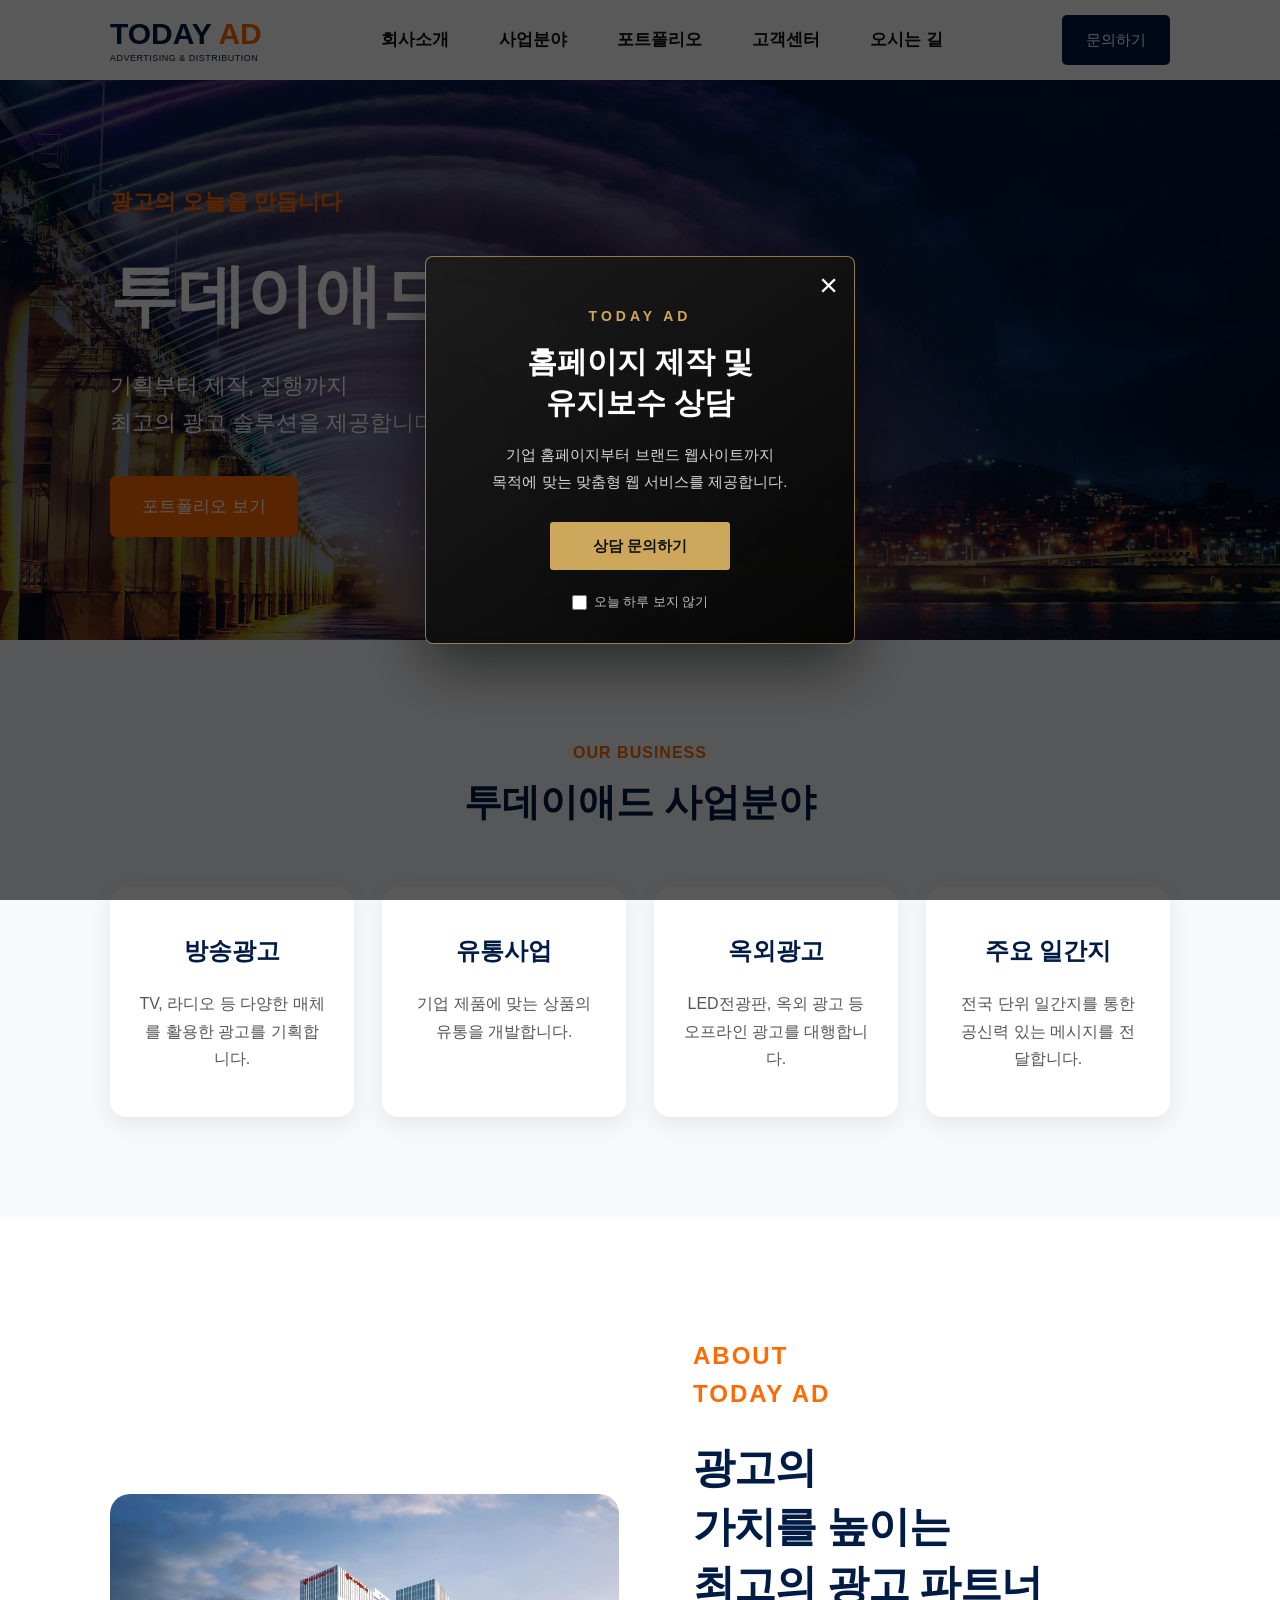
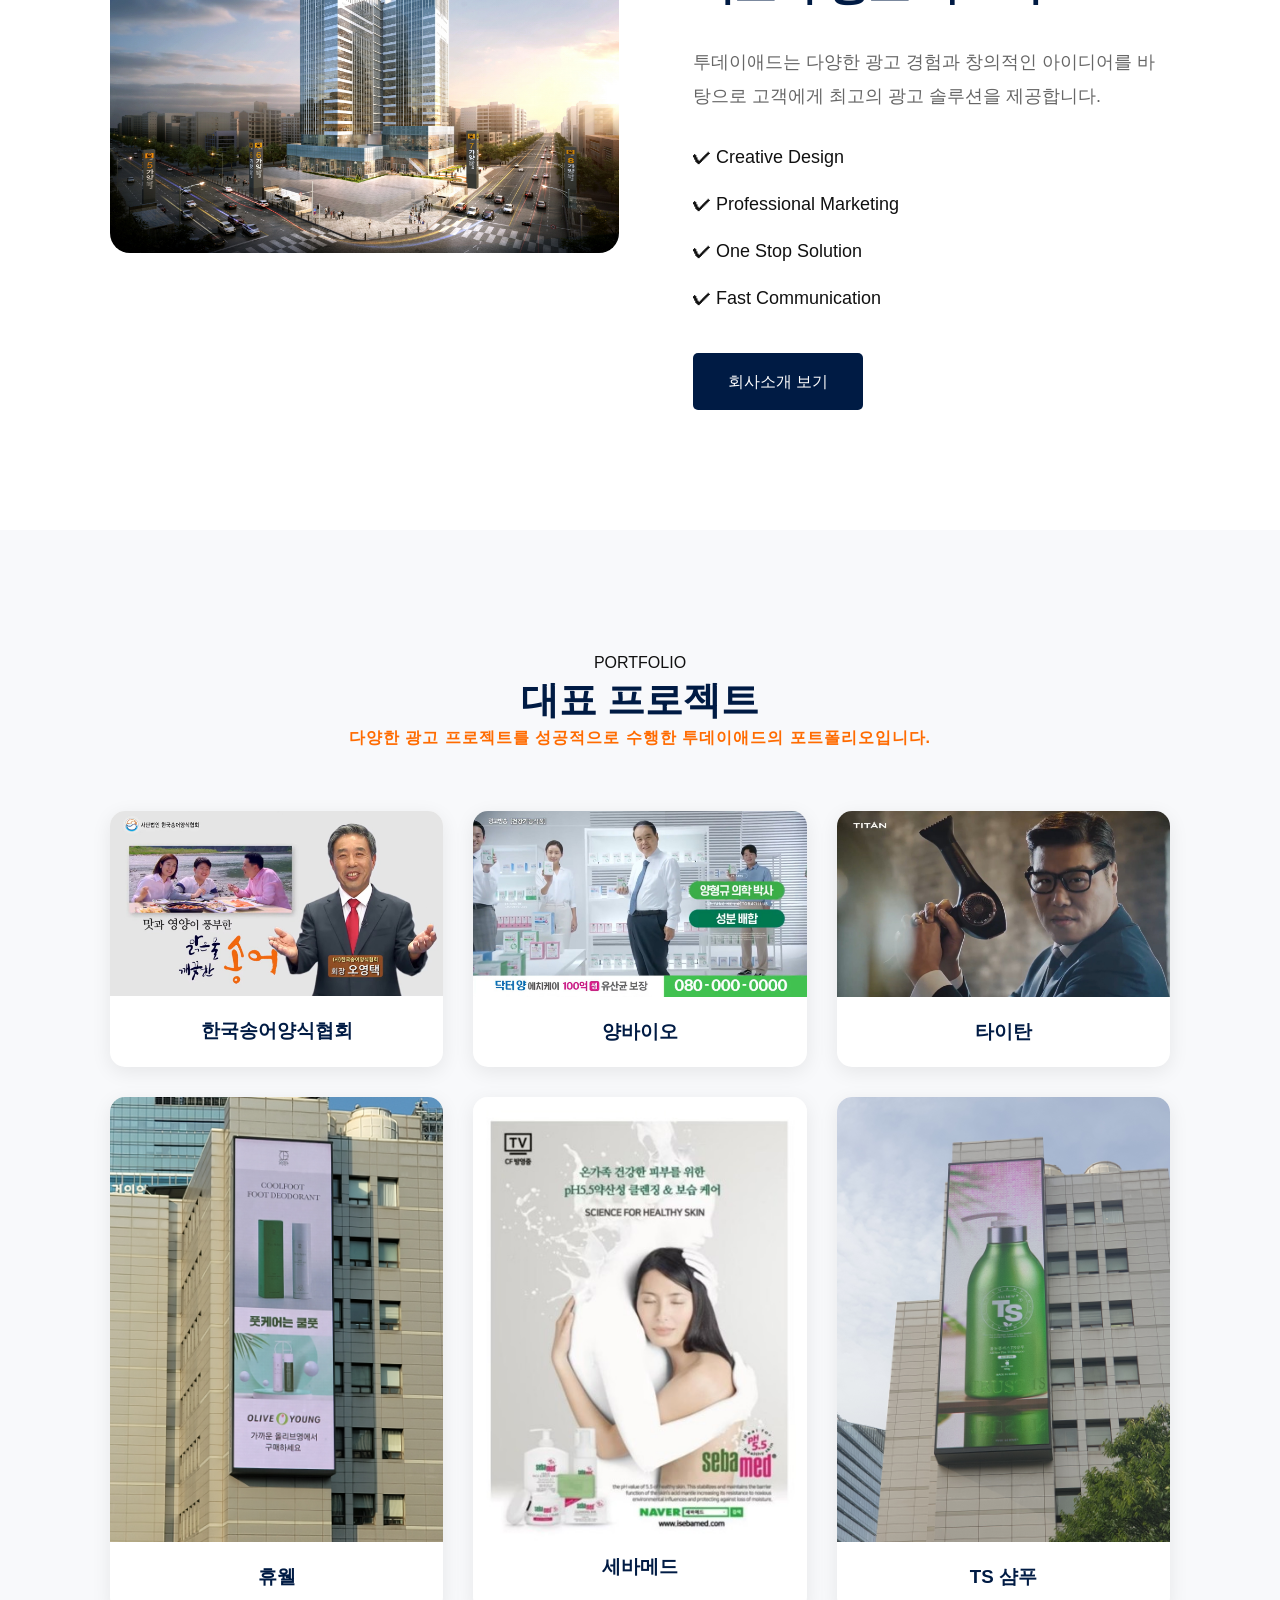
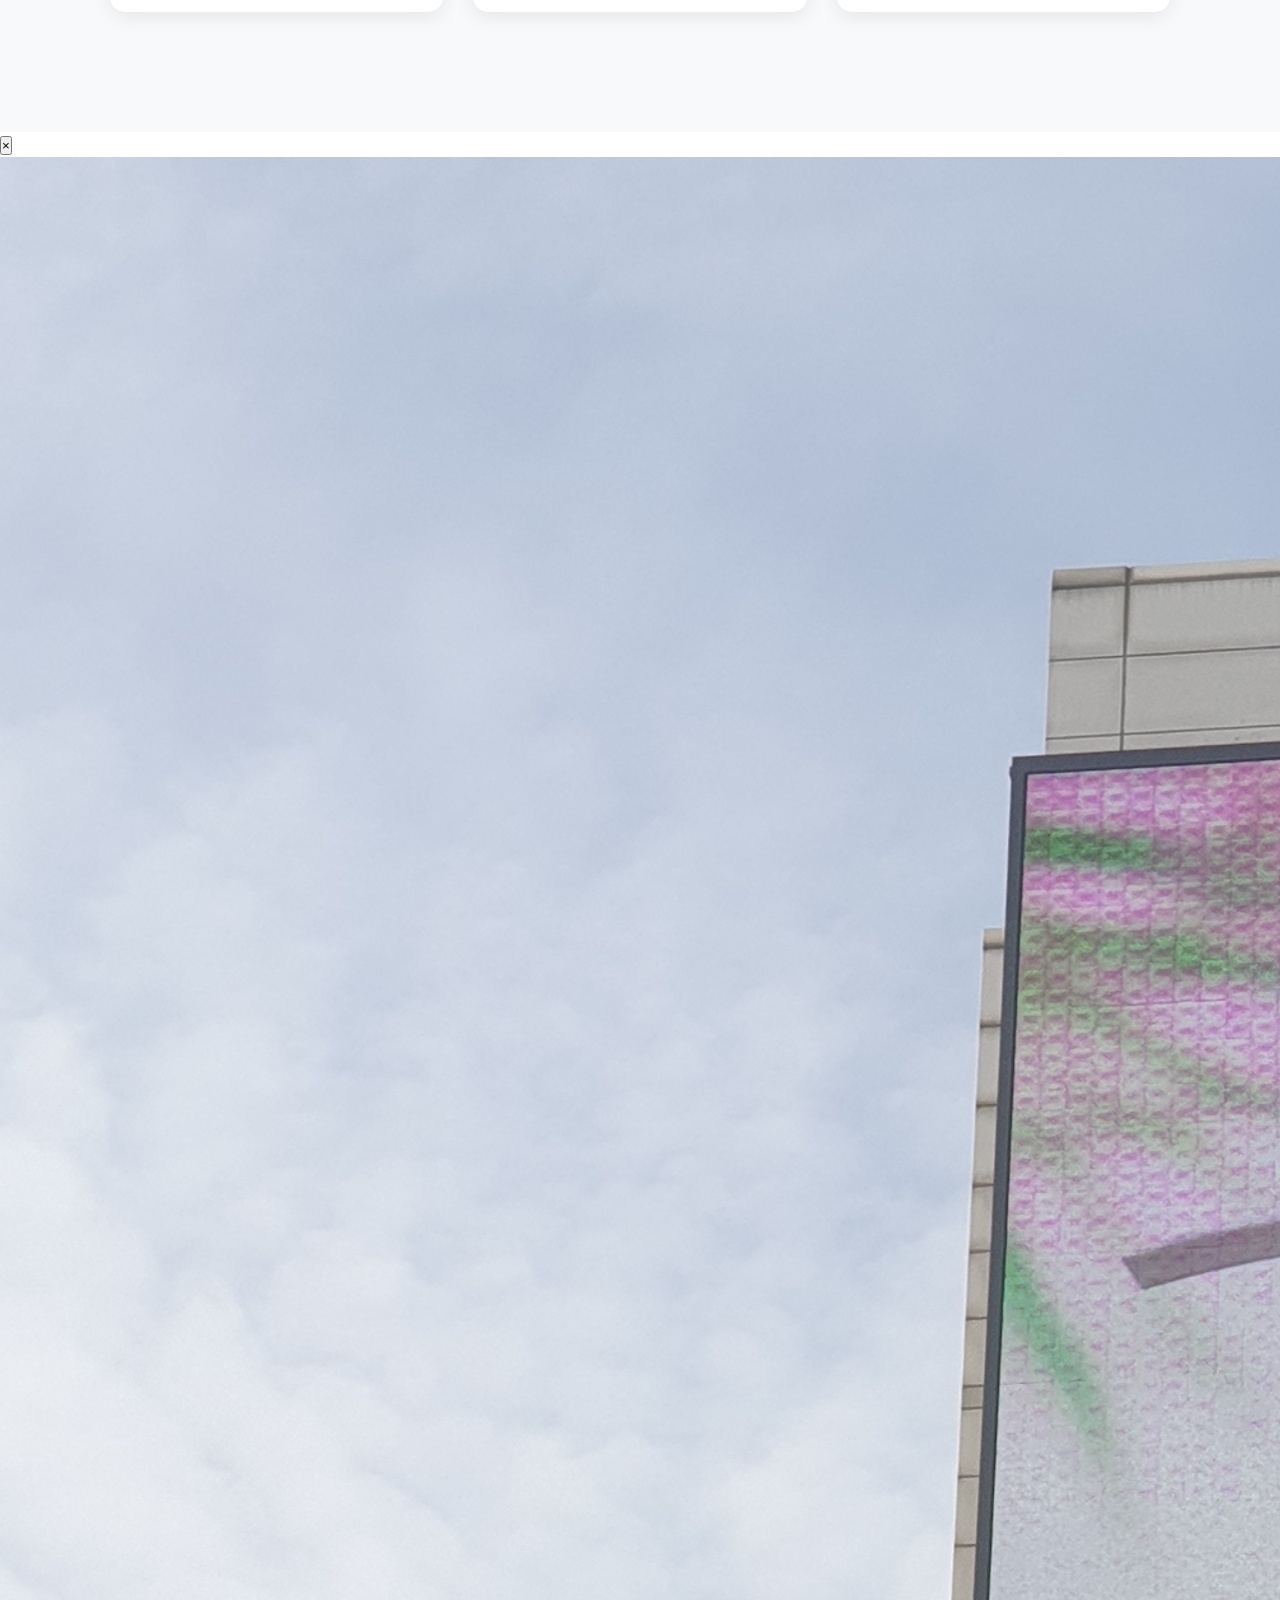
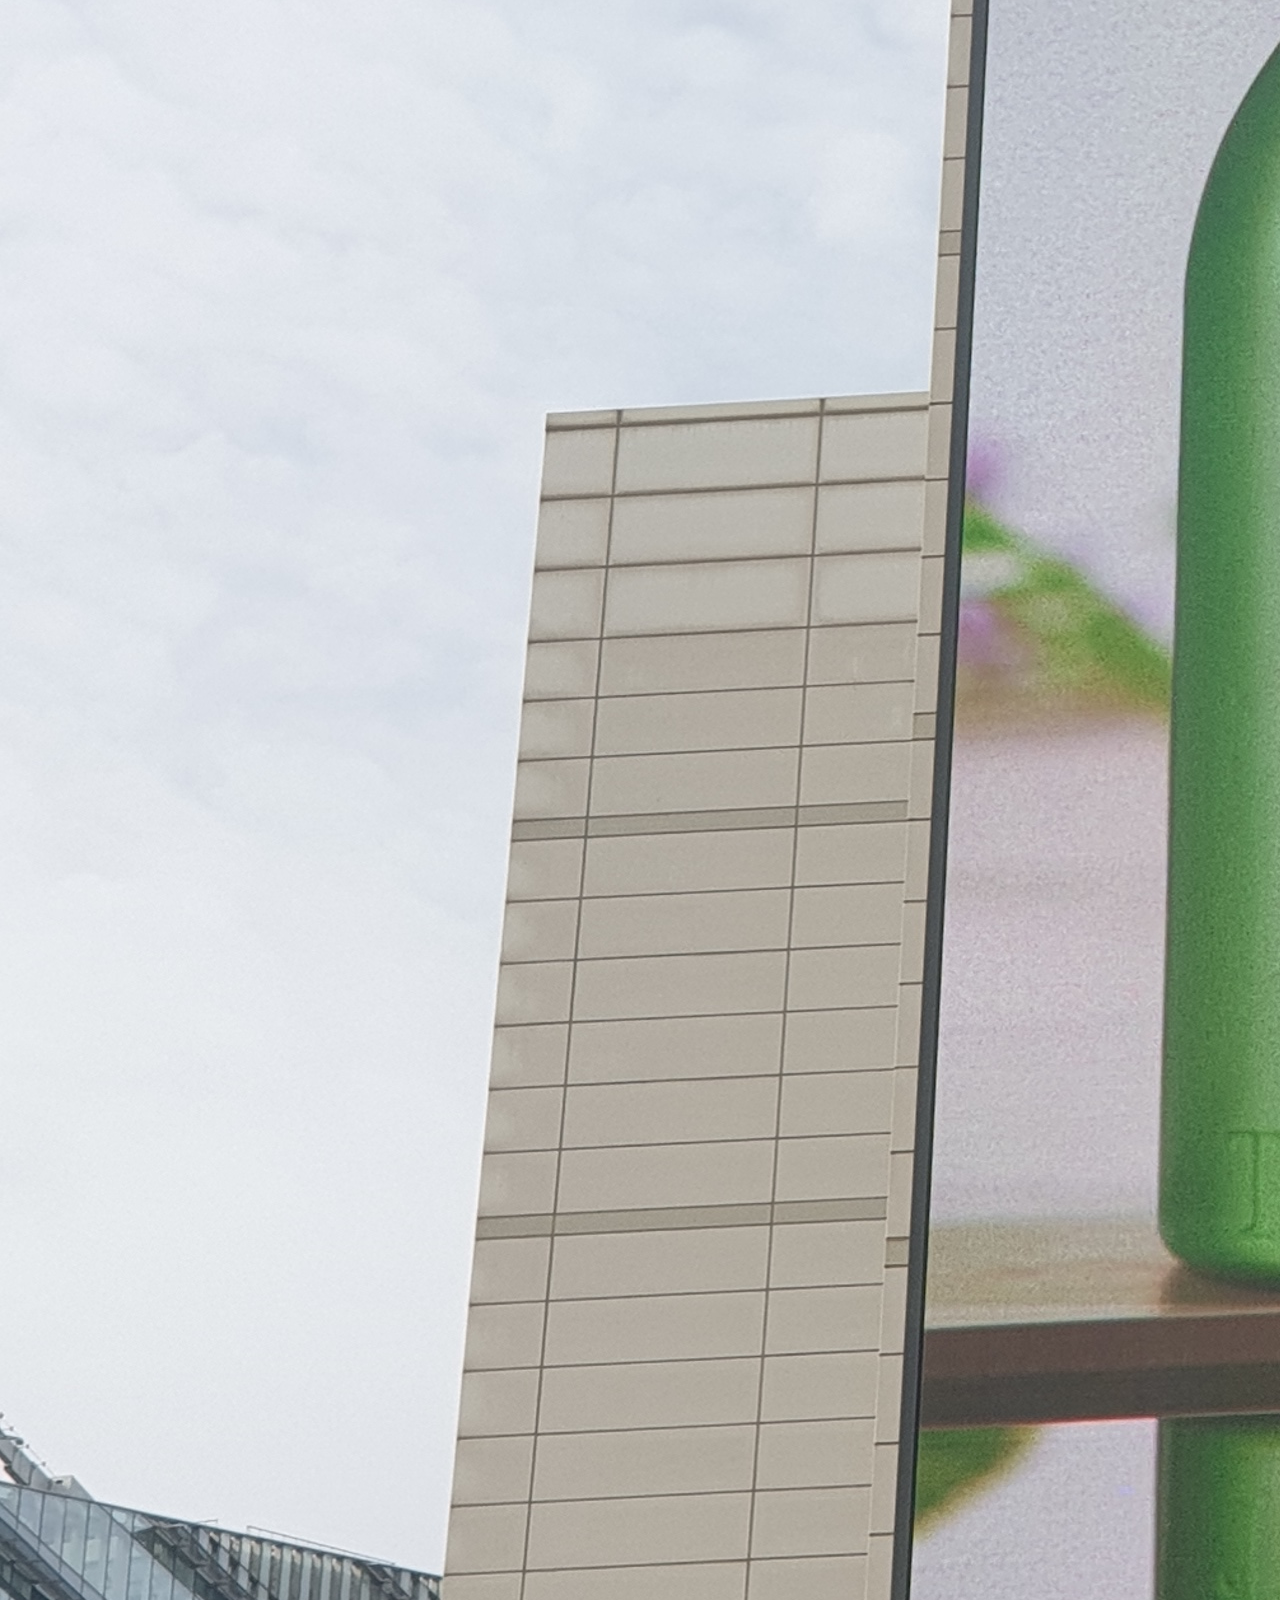
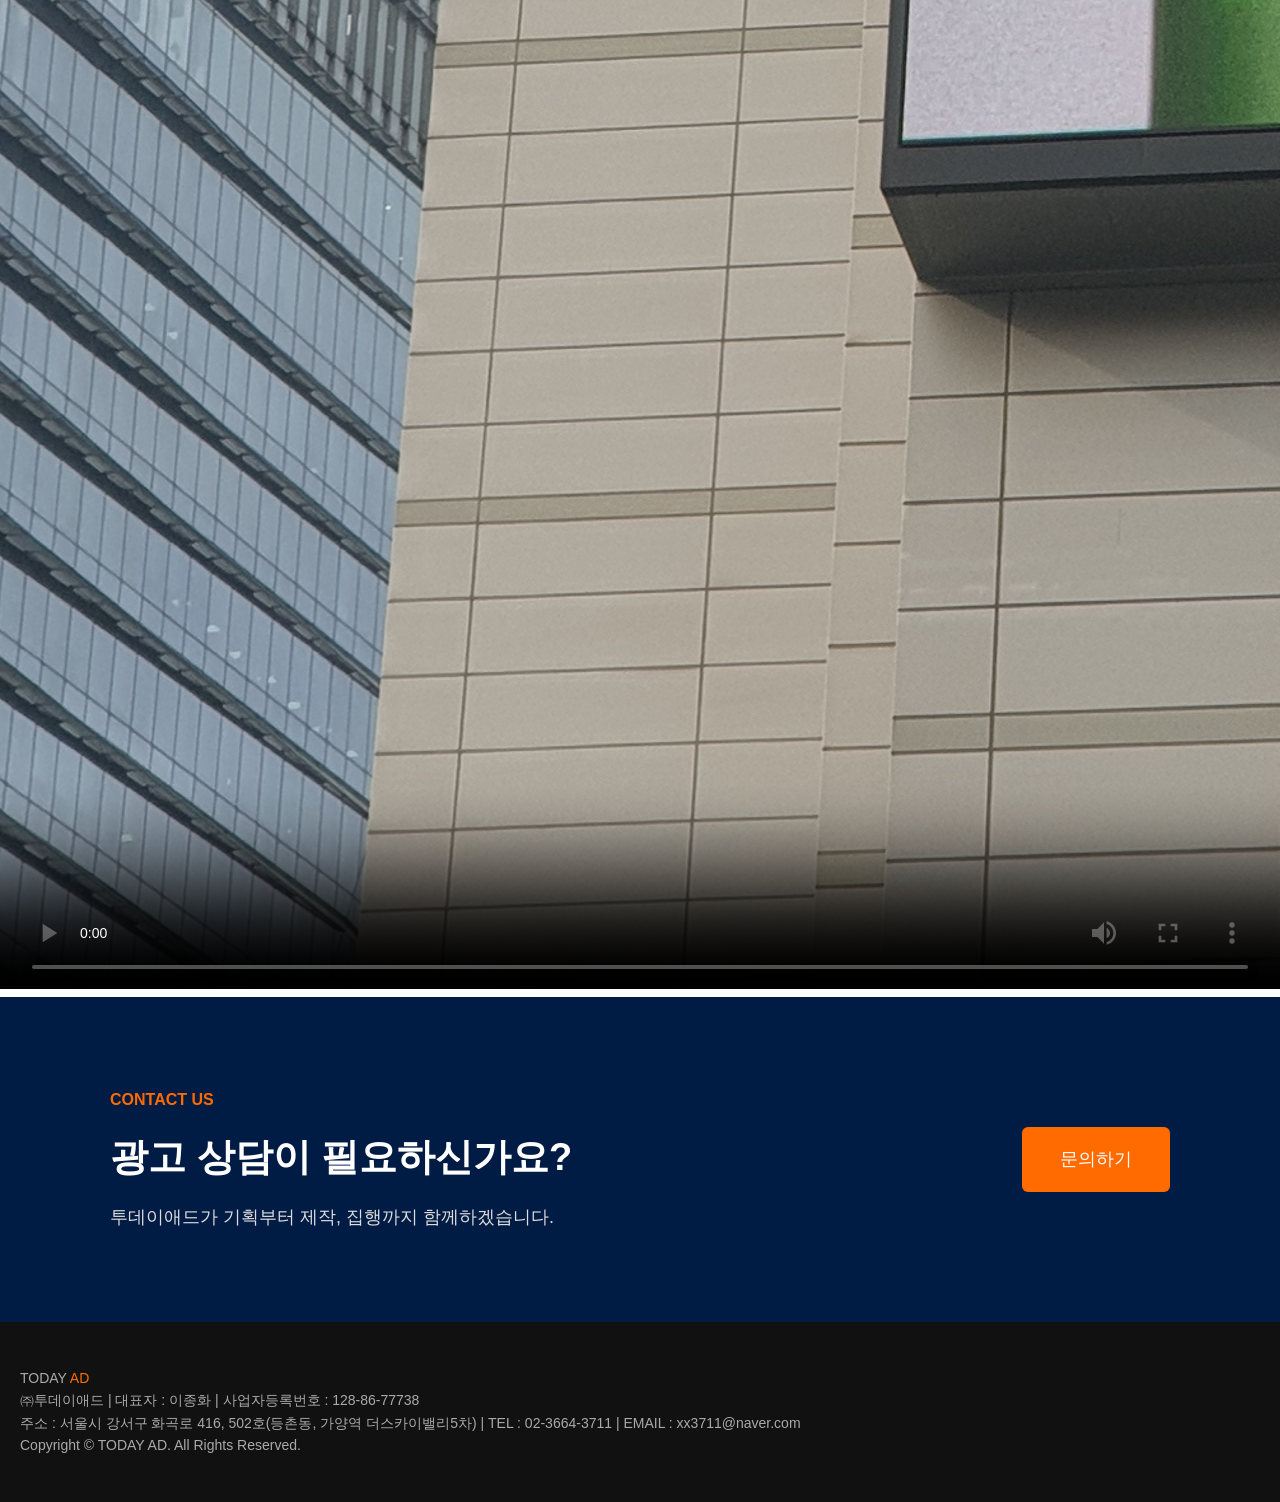
==== commit f4bcb803: "Add files via upload" ====
--- a/index.html
+++ b/index.html
@@ -176,33 +176,50 @@
   <div class="portfolio-list">
 
 	  
-	<a
+	  
+<a
   class="portfolio-item"
-  href="https://www.youtube.com/watch?v=eCHwpPrxYAY"
-		
-  target="_blank"
-  rel="noopener noreferrer">	
+  href="http://www.krtaa.or.kr/"
+  target="_blank"
+  rel="noopener noreferrer">
 
   <img
     src="images/portfolio1.jpg"
-    alt="한국송어양식협회 홍보영상">
+    alt="한국송어양식협회">
 
   <h3>한국송어양식협회</h3>
 
-</a>  
-	  
-	  
+</a>	  
+	  
+	  
+	 <a
+  class="portfolio-item"
+  href="https://www.youtube.com/watch?v=wCl4UQOOxho"
+  target="_blank"
+  rel="noopener noreferrer">
+
+  <img
+    src="images/portfolio2.jpg"
+    alt="양바이오 홍보영상">
+
+  <h3>양바이오</h3>
+
+</a>   	  
+	  
+	  <a
+  class="portfolio-item"
+  href="https://www.youtube.com/watch?v=3F-DRZCed84"
+  target="_blank"
+  rel="noopener noreferrer">
+
+  <img
+    src="images/portfolio3.jpg"
+    alt="타이탄 홍보영상">
+
+  <h3>타이탄</h3>
+
+</a>
 	  	  
-	  
-    <div class="portfolio-item">
-      <img src="images/portfolio2.jpg" alt="양바이오">
-      <h3>양바이오</h3>
-    </div>
-
-    <div class="portfolio-item">
-      <img src="images/portfolio3.jpg" alt="타이탄">
-      <h3>타이탄</h3>
-    </div>
 
 	<a
   class="portfolio-item"
@@ -218,25 +235,87 @@
 
 </a>  
 	  
-		 
-	  <div class="portfolio-item seba-item">
-  <img src="images/portfolio5.jpg" alt="세바메드">
+	  
+	  
+	<a
+  class="portfolio-item seba-item"
+  href="https://isebamed.com/"
+  target="_blank"
+  rel="noopener noreferrer">
+
+  <img
+    src="images/portfolio5.jpg"
+    alt="세바메드">
+
   <h3>세바메드</h3>
-</div>
-	  
-	  
-	  
-	
-    <div class="portfolio-item">
+
+</a>  
+	  
+	<div
+  class="portfolio-item ts-video-card"
+  id="tsVideoCard"
+  role="button"
+  tabindex="0"
+  aria-label="TS 샴푸 영상 보기">
+
+  <img
+    src="images/portfolio6.jpg"
+    alt="TS 샴푸 홍보영상">
+
+  <h3>TS 샴푸</h3>
+
+</div>  	  
+	  
+	  
+	  	  
+	  
+	
+  <!--  <div class="portfolio-item">
       <img src="images/portfolio6.jpg" alt="TS 샴푸">
       <h3>TS 샴푸</h3>
-    </div>
-
-  </div>
+    </div>  -->
+
+ 
 
 </section>
 	
-	
+	<!-- TS 샴푸 동영상 팝업 -->
+
+<div
+  class="local-video-modal"
+  id="localVideoModal"
+  aria-hidden="true">
+
+  <div class="local-video-overlay" id="localVideoOverlay"></div>
+
+  <div class="local-video-content">
+
+    <button
+      class="local-video-close"
+      id="localVideoClose"
+      type="button"
+      aria-label="영상 닫기">
+      ×
+    </button>
+
+    <video
+      id="tsVideo"
+      controls
+      playsinline
+      preload="metadata"
+      poster="images/portfolio6.jpg">
+
+      <source
+        src="videos/ts-shampoo.mp4"
+        type="video/mp4">
+
+      브라우저가 동영상 재생을 지원하지 않습니다.
+
+    </video>
+
+  </div>
+
+</div>
 
 	<!-- Contact -->
 <section class="contact-section">
